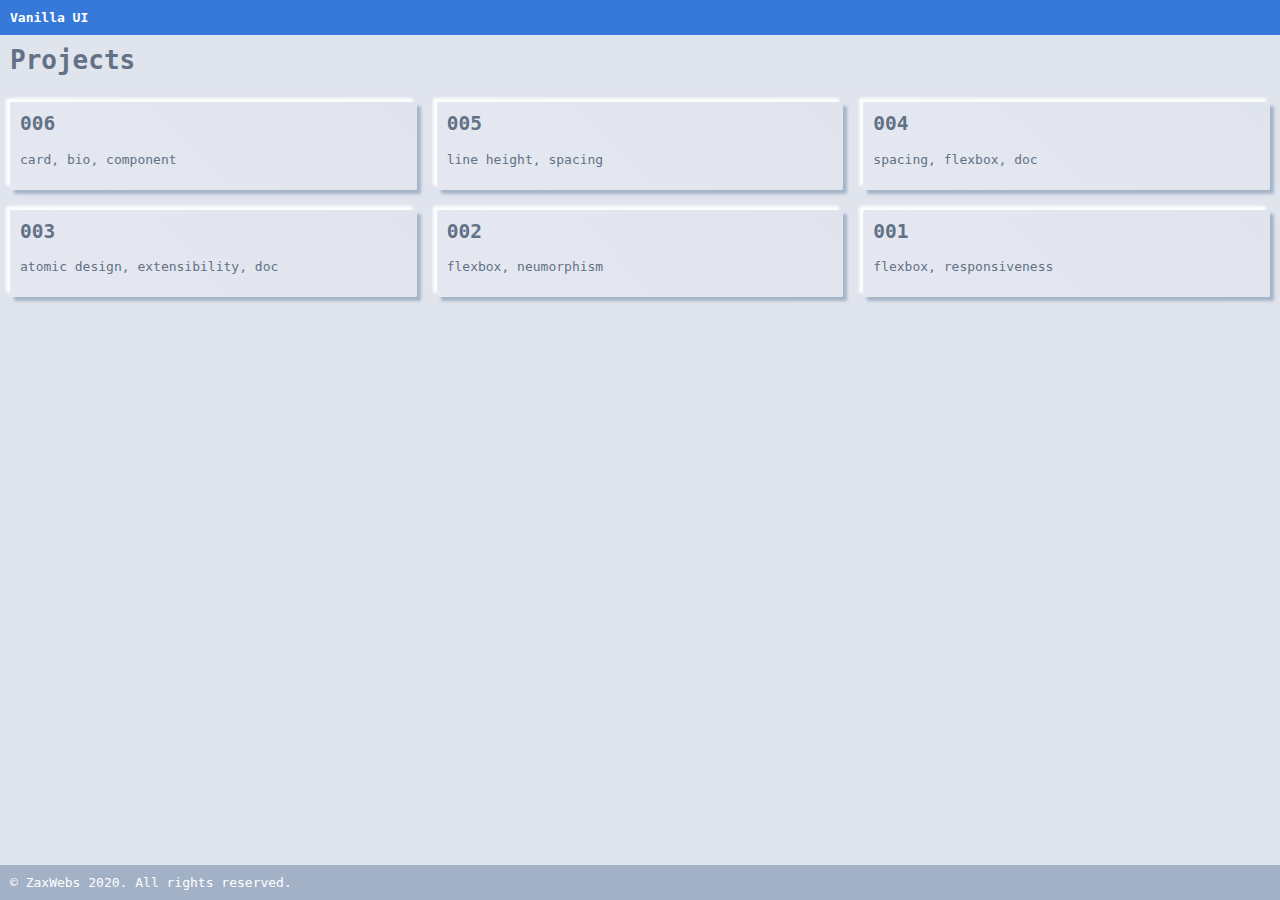
==== index.html @ 7c653070 "Added 006" ====
<!DOCTYPE html>
<html lang="en">
  <head>
    <meta charset="UTF-8" />
    <meta name="viewport" content="width=device-width, initial-scale=1.0" />
    <title>Vanilla UI</title>
    <link rel="stylesheet" href="styles/main.css" />
    <link rel="icon" href="images/favicon.png" type="image/png" />
  </head>
  <body>
    <div class="upper-wrapper">
      <header class="bg-dark">
        <span class="brand">Vanilla UI</span>
      </header>
      <main>
        <h1>Projects</h1>
        <ul class="projects">
          <li>
            <a href="006" class="project">
              <h2>006</h2>
              <p class="tags">card, bio, component</p>
            </a>
          </li>
          <li>
            <a href="005" class="project">
              <h2>005</h2>
              <p class="tags">line height, spacing</p>
            </a>
          </li>
          <li>
            <a href="004" class="project">
              <h2>004</h2>
              <p class="tags">spacing, flexbox, doc</p>
            </a>
          </li>
          <li>
            <a href="003" class="project">
              <h2>003</h2>
              <p class="tags">atomic design, extensibility, doc</p>
            </a>
          </li>
          <li>
            <a href="002" class="project">
              <h2>002</h2>
              <p class="tags">flexbox, neumorphism</p>
            </a>
          </li>
          <li>
            <a href="001" class="project">
              <h2>001</h2>
              <p class="tags">flexbox, responsiveness</p>
            </a>
          </li>
      </main>
    </div>
    <footer class="bg-dark">
      &copy ZaxWebs 2020. All rights reserved.
    </footer>
  </body>
</html>
---- styles/main.css ----
* {
  box-sizing: border-box;
  position: relative;
  font-family: monospace;
}

body {
  color: #627186;
  margin: 0;
  background-color: #e0e4ed;
}

h1,
h2,
h3,
h4,
h5,
h6 {
  margin-top: 0;
}

ul {
  list-style: none;
  padding-left: 0;
}

header,
main,
footer {
  padding: 10px;
}

header {
  background-color: #3679d8;
}

footer {
  background-color: #a2b1c6;
}

.bg-dark {
  color: #fff;
}

.bg-dark a {
  color: #fff;
}

.brand {
  font-weight: bold;
}

.upper-wrapper {
  min-height: calc(100vh - 35px);
}

.projects {
  display: flex;
  flex-direction: column;
  margin: 5px 0;
  width: calc(100% + 20px);
  margin-left: -10px;
}

a.project {
  display: block;
  height: calc(100% - 20px); /* 20 = 10 on top & bottom */
  text-decoration: none;
  padding: 10px;
  border-radius: 2px;
  background-image: linear-gradient(45deg, #e5e8f0, #e0e4ed);
  box-shadow: -4px -4px 3px #fffffff1, 4px 4px 3px #a2b1c6f1;
  margin: 10px;
}

a.project,
a.project:hover,
a.project:active,
a.project:focus,
a.project:visited {
  color: inherit;
}

a.project:hover {
  box-shadow: -3px -3px 3px #fffffff1, 3px 3px 3px #a2b1c6f1;
}

a.project:hover h2 {
  color: #3679d8;
}

a.project:active {
  box-shadow: -2px -2px 3px #fffffff1, 2px 2px 3px #a2b1c6f1;
}

@media (min-width: 540px) {
  .projects {
    flex-direction: row;
    flex-wrap: wrap;
  }

  .projects li {
    flex-basis: 50%;
  }
}

@media (min-width: 700px) {
  .projects li {
    flex-basis: calc(100% / 3);
  }
}
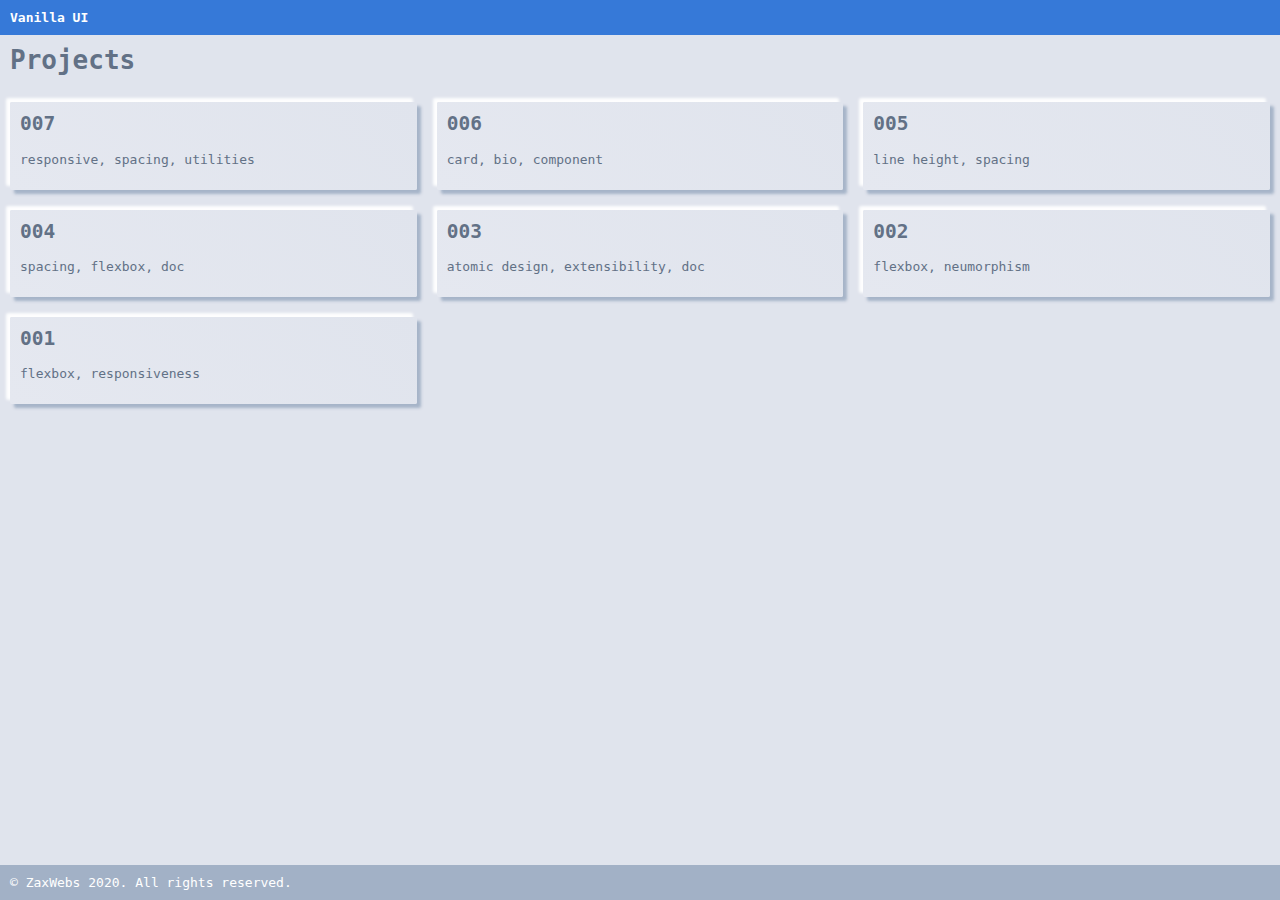
==== commit 822293b0: "Added 007" ====
--- a/index.html
+++ b/index.html
@@ -15,6 +15,12 @@
       <main>
         <h1>Projects</h1>
         <ul class="projects">
+          <li>
+            <a href="007" class="project">
+              <h2>007</h2>
+              <p class="tags">responsive, spacing, utilities</p>
+            </a>
+          </li>
           <li>
             <a href="006" class="project">
               <h2>006</h2>
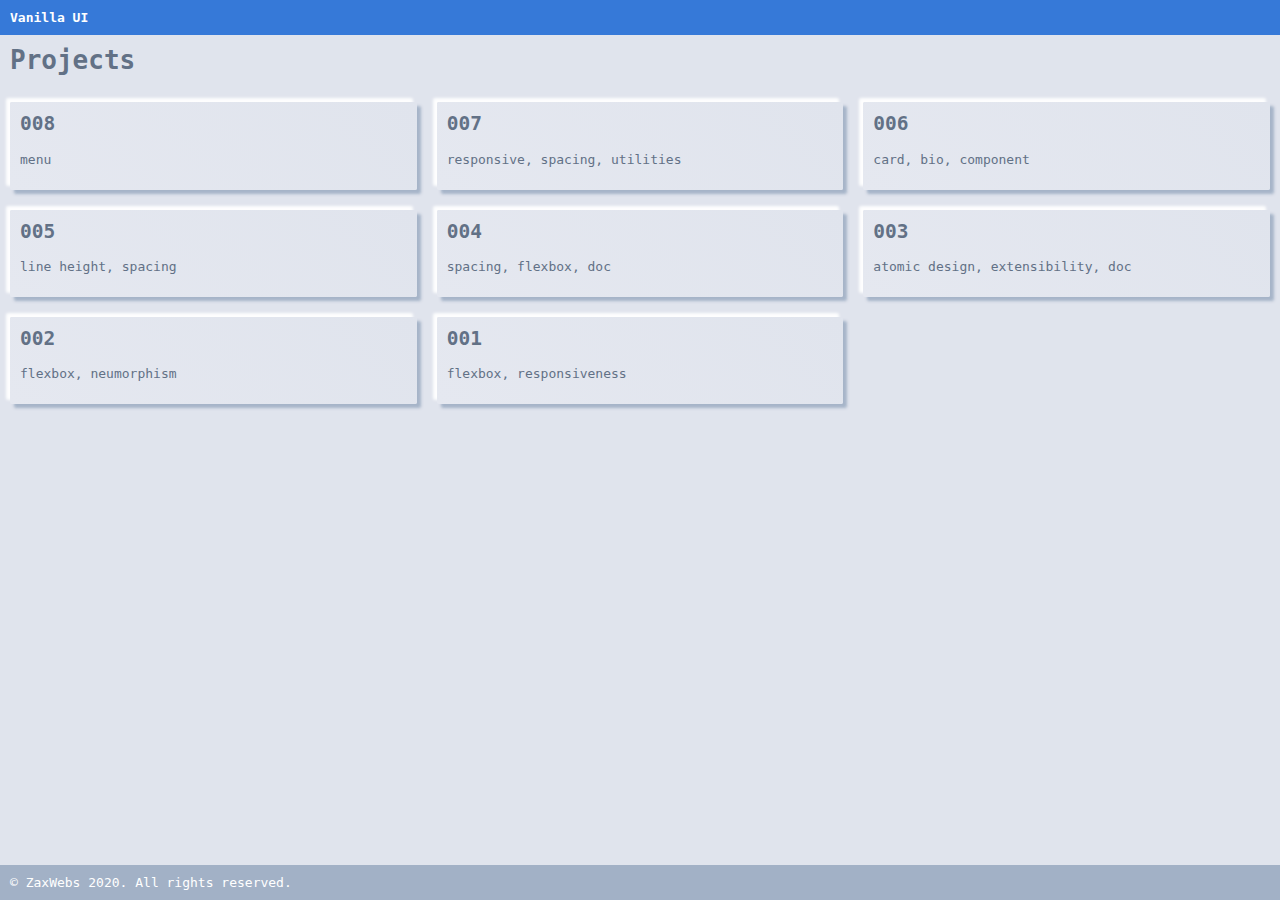
==== commit e5e6357c: "Added 008" ====
--- a/index.html
+++ b/index.html
@@ -15,6 +15,12 @@
       <main>
         <h1>Projects</h1>
         <ul class="projects">
+          <li>
+            <a href="008" class="project">
+              <h2>008</h2>
+              <p class="tags">menu</p>
+            </a>
+          </li>
           <li>
             <a href="007" class="project">
               <h2>007</h2>
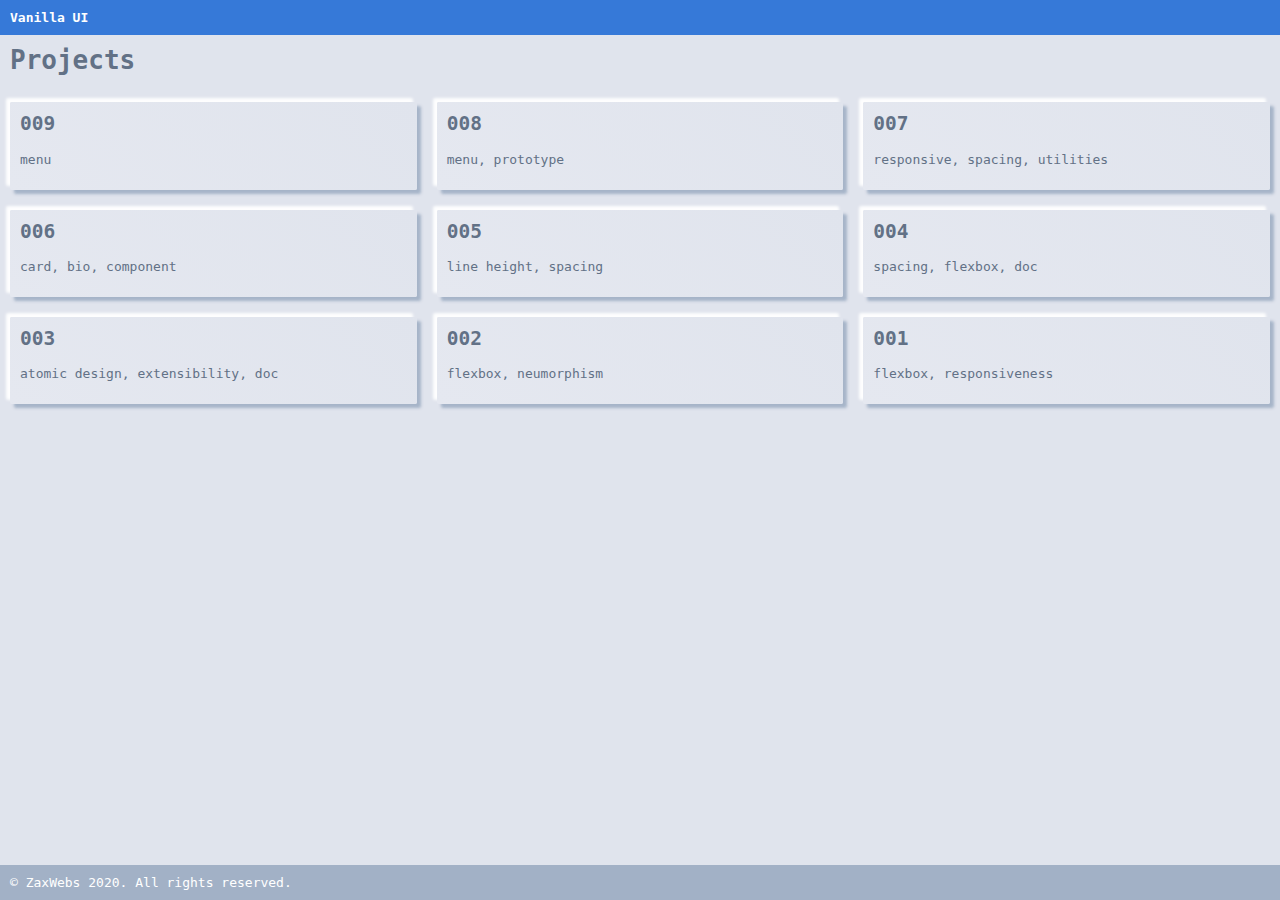
==== commit fe8a97f6: "Added 009" ====
--- a/index.html
+++ b/index.html
@@ -16,9 +16,15 @@
         <h1>Projects</h1>
         <ul class="projects">
           <li>
+            <a href="009" class="project">
+              <h2>009</h2>
+              <p class="tags">menu</p>
+            </a>
+          </li>
+          <li>
             <a href="008" class="project">
               <h2>008</h2>
-              <p class="tags">menu</p>
+              <p class="tags">menu, prototype</p>
             </a>
           </li>
           <li>
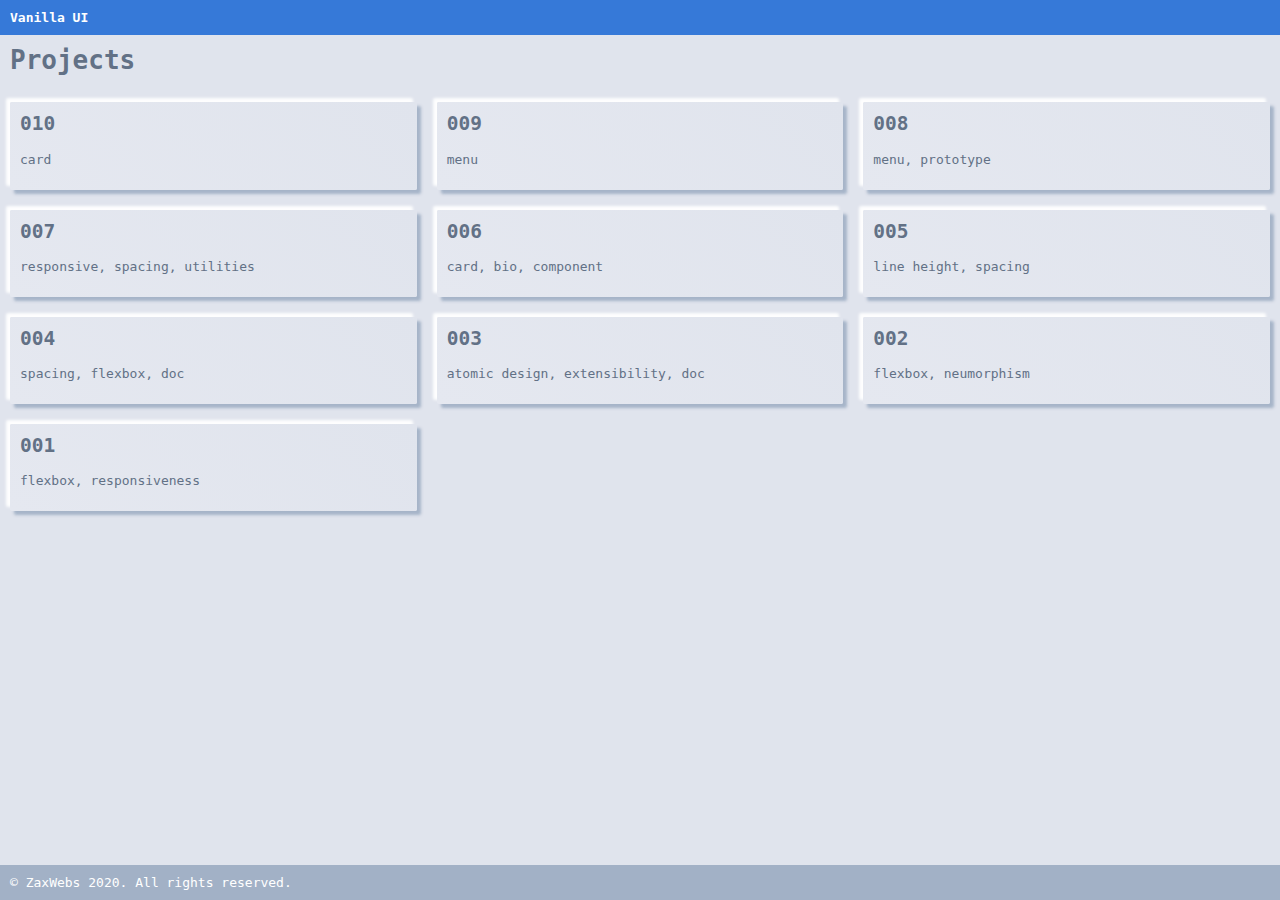
==== commit b2b61611: "Added 010" ====
--- a/index.html
+++ b/index.html
@@ -15,6 +15,12 @@
       <main>
         <h1>Projects</h1>
         <ul class="projects">
+          <li>
+            <a href="010" class="project">
+              <h2>010</h2>
+              <p class="tags">card</p>
+            </a>
+          </li>
           <li>
             <a href="009" class="project">
               <h2>009</h2>
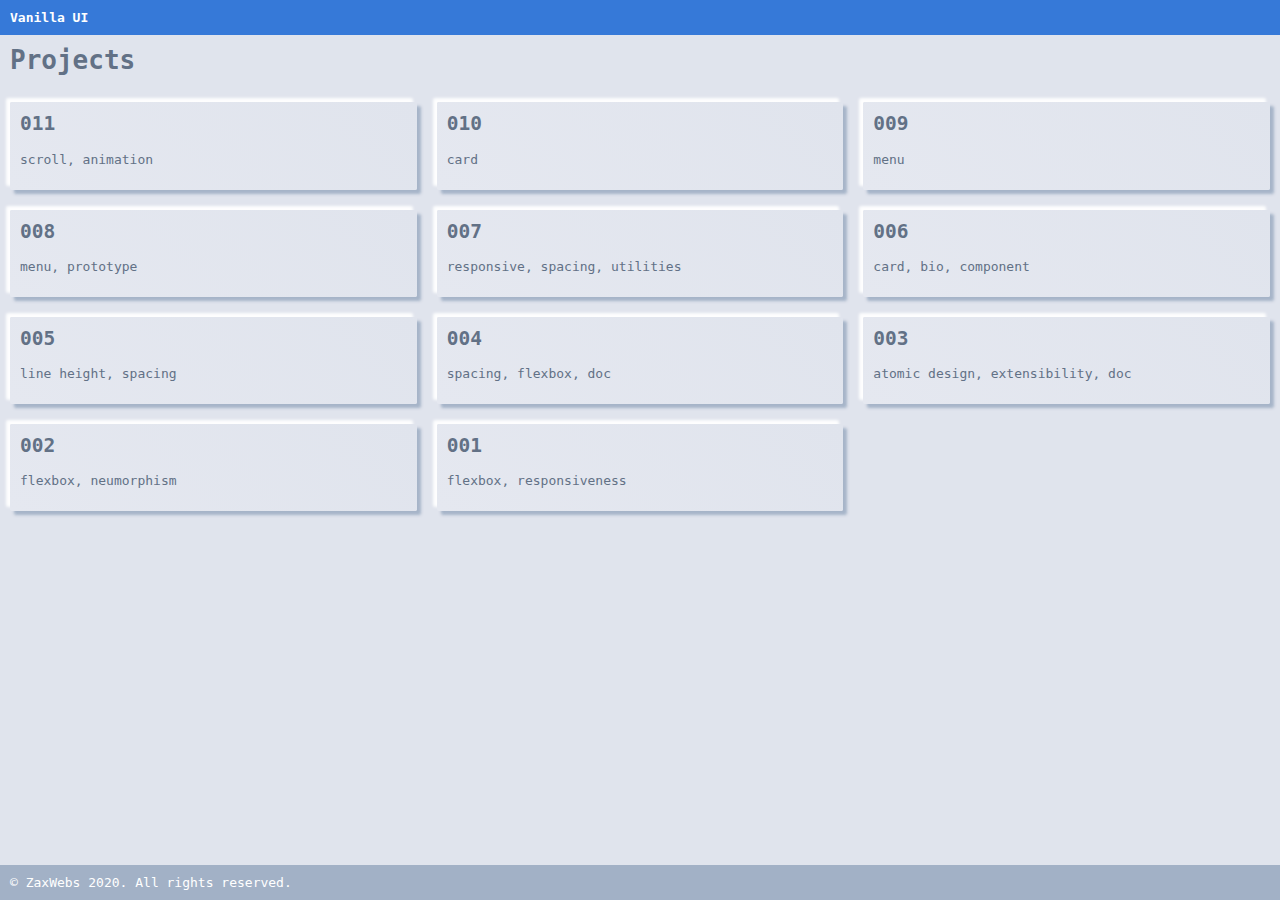
==== commit 6d7ca099: "Added 011" ====
--- a/index.html
+++ b/index.html
@@ -15,6 +15,12 @@
       <main>
         <h1>Projects</h1>
         <ul class="projects">
+          <li>
+            <a href="011" class="project">
+              <h2>011</h2>
+              <p class="tags">scroll, animation</p>
+            </a>
+          </li>
           <li>
             <a href="010" class="project">
               <h2>010</h2>
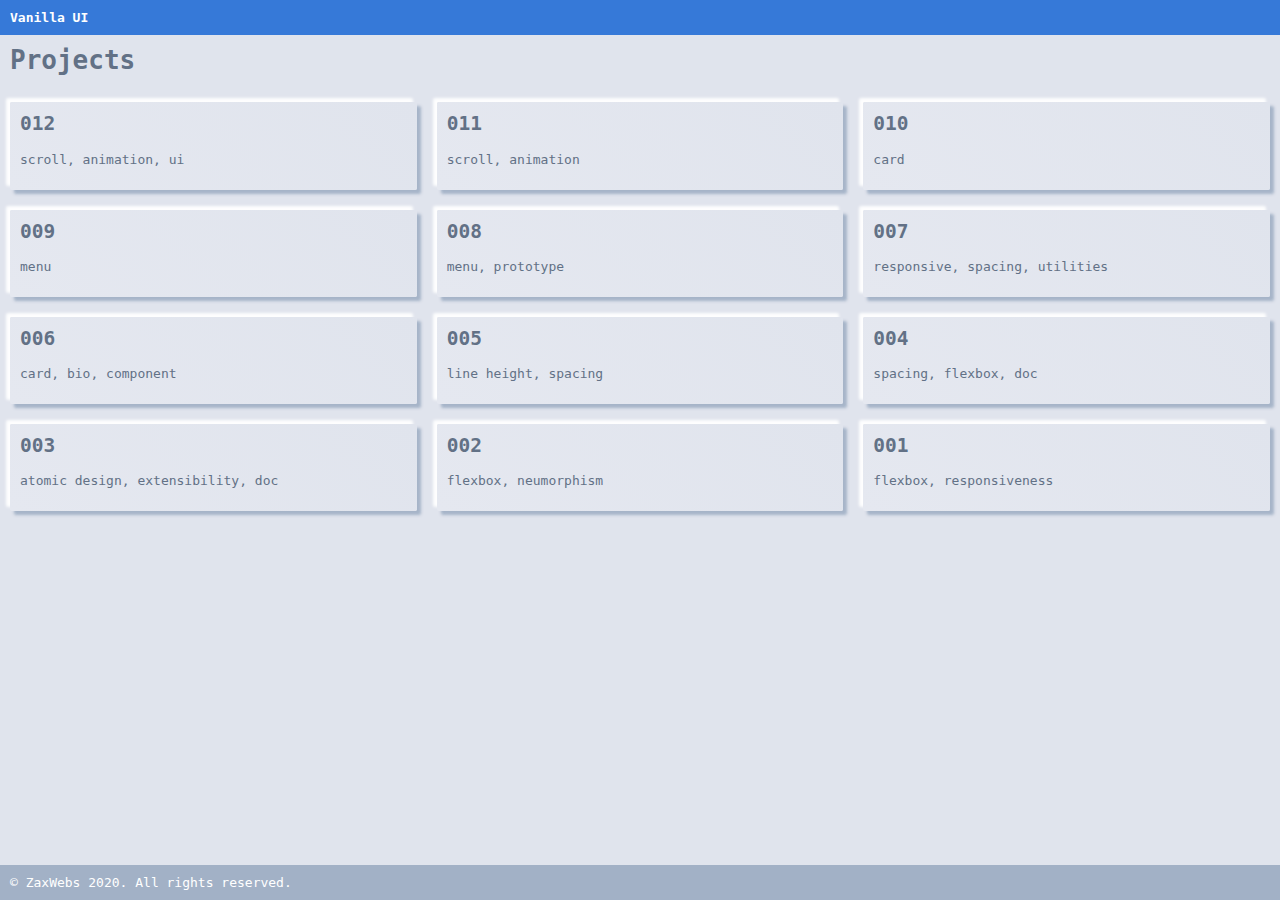
==== commit 167088d5: "Added 012" ====
--- a/index.html
+++ b/index.html
@@ -15,6 +15,12 @@
       <main>
         <h1>Projects</h1>
         <ul class="projects">
+          <li>
+            <a href="012" class="project">
+              <h2>012</h2>
+              <p class="tags">scroll, animation, ui</p>
+            </a>
+          </li>
           <li>
             <a href="011" class="project">
               <h2>011</h2>
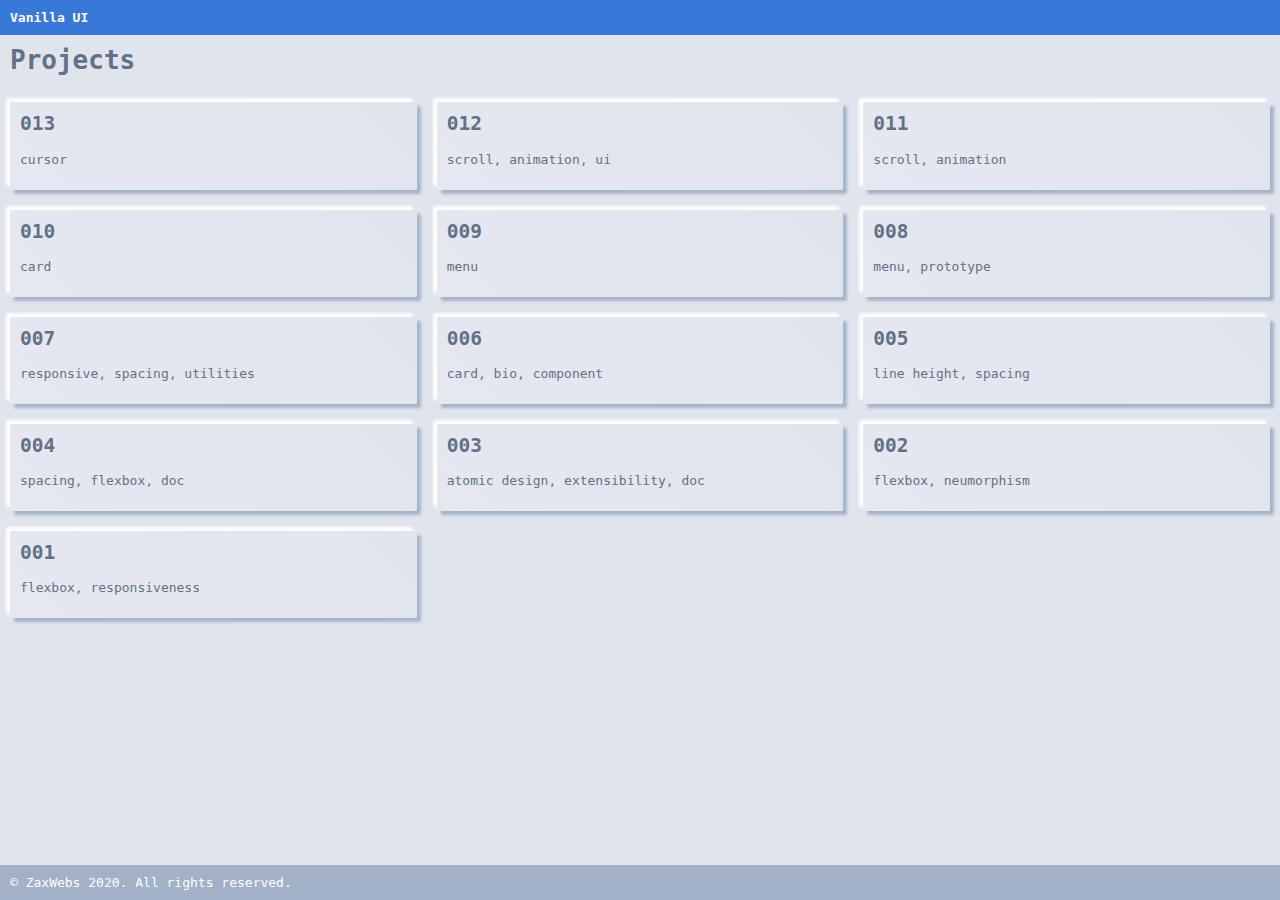
==== commit 9f960e4a: "Added 013" ====
--- a/index.html
+++ b/index.html
@@ -15,6 +15,12 @@
       <main>
         <h1>Projects</h1>
         <ul class="projects">
+          <li>
+            <a href="013" class="project">
+              <h2>013</h2>
+              <p class="tags">cursor</p>
+            </a>
+          </li>
           <li>
             <a href="012" class="project">
               <h2>012</h2>
